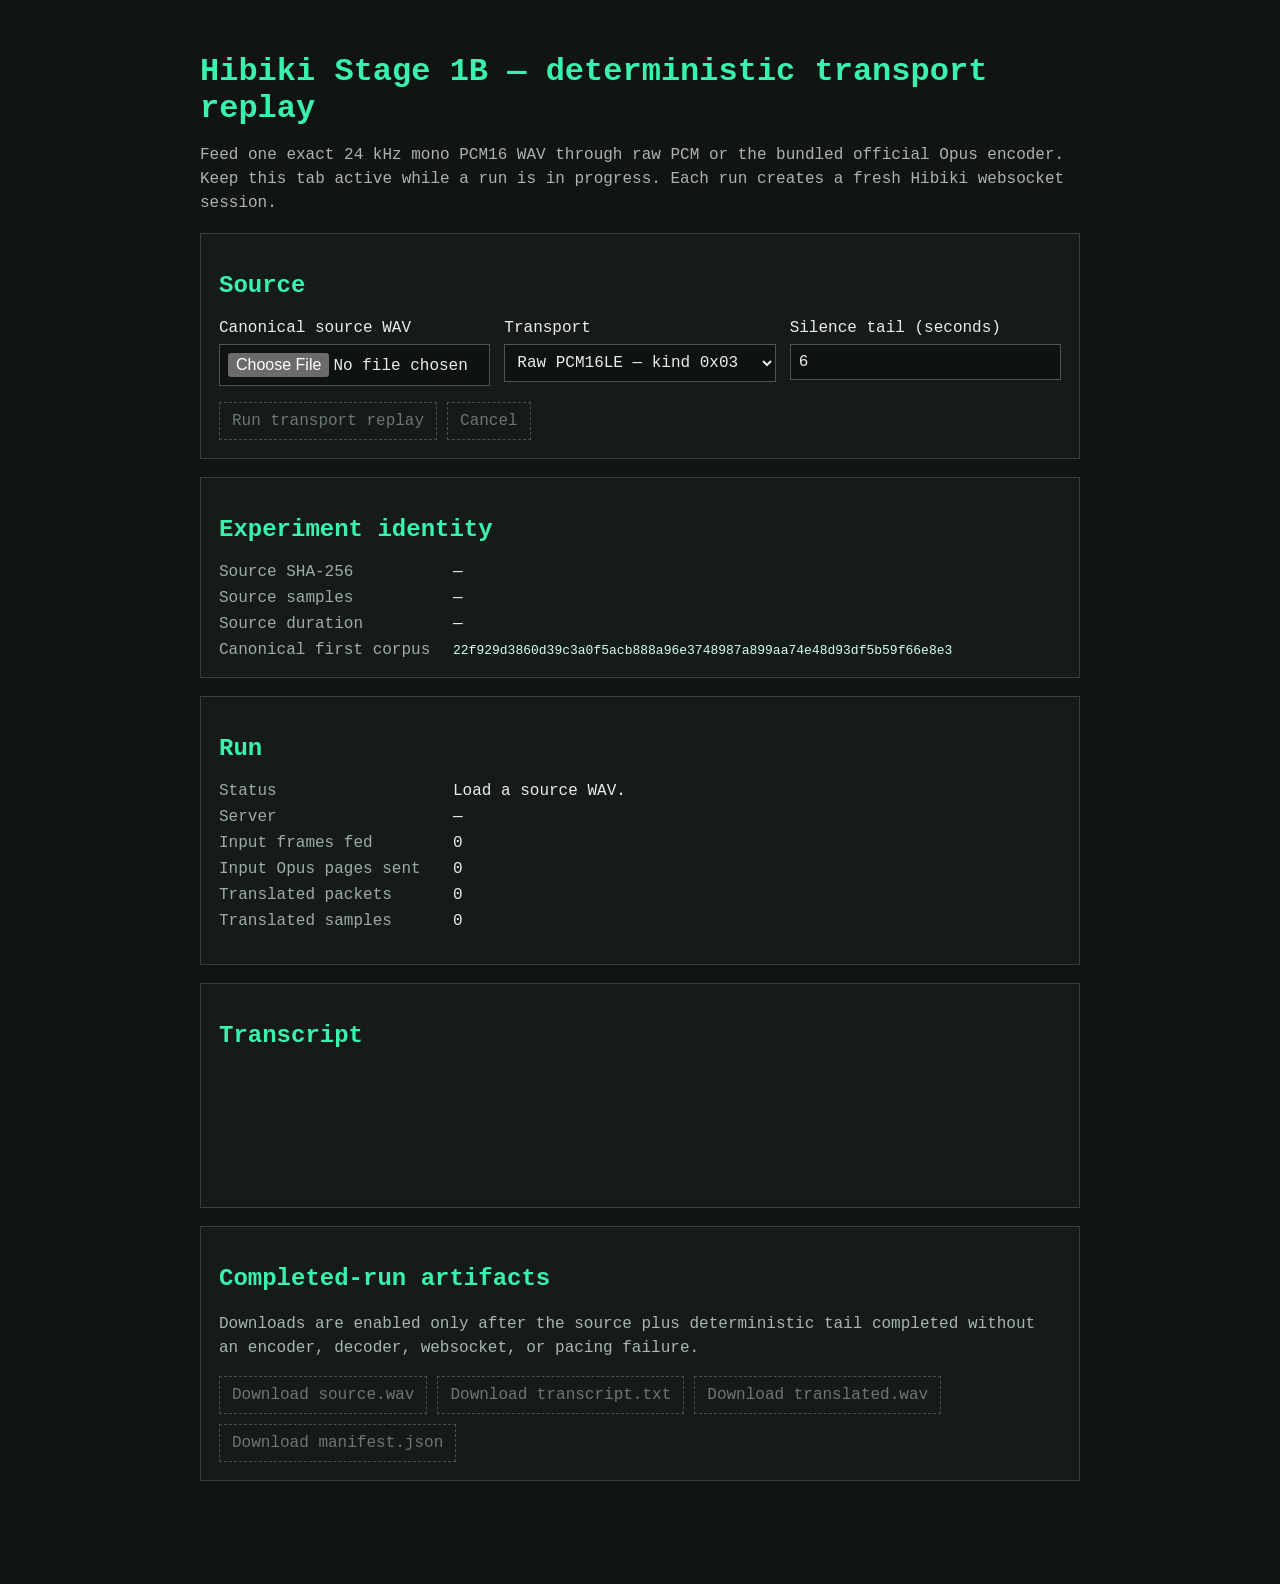
==== backend/hibiki_mlx_realtime_api/hibiki_mlx_realtime_api/static/transport-replay.html @ ecead7ba "feat: add deterministic transport replay page" ====
<!doctype html>
<html lang="en">
  <head>
    <meta charset="utf-8" />
    <meta name="viewport" content="width=device-width, initial-scale=1" />
    <title>Hibiki Stage 1B Transport Replay</title>
    <style>
      :root {
        color-scheme: dark;
        font-family: ui-monospace, SFMono-Regular, Menlo, Monaco, Consolas, monospace;
        background: #101413;
        color: #e8eeeb;
      }
      body {
        margin: 0;
        padding: 32px 20px 64px;
      }
      main {
        width: min(880px, 100%);
        margin: 0 auto;
      }
      h1,
      h2 {
        color: #39f2ae;
      }
      h1 {
        margin-bottom: 8px;
      }
      .hint {
        color: #aab5b0;
        line-height: 1.5;
      }
      .panel {
        border: 1px solid #34413c;
        padding: 18px;
        margin: 18px 0;
        background: #151b19;
      }
      .grid {
        display: grid;
        grid-template-columns: repeat(auto-fit, minmax(230px, 1fr));
        gap: 14px;
      }
      label {
        display: flex;
        flex-direction: column;
        gap: 7px;
      }
      input,
      select,
      button {
        font: inherit;
      }
      input,
      select {
        padding: 8px;
        color: inherit;
        background: #0e1211;
        border: 1px solid #485750;
      }
      button {
        padding: 9px 12px;
        color: #39f2ae;
        background: transparent;
        border: 1px dashed #39f2ae;
        cursor: pointer;
      }
      button:disabled {
        color: #6d7773;
        border-color: #48504d;
        cursor: not-allowed;
      }
      .actions {
        display: flex;
        flex-wrap: wrap;
        gap: 10px;
        margin-top: 16px;
      }
      dl {
        display: grid;
        grid-template-columns: minmax(150px, 220px) 1fr;
        gap: 8px 14px;
        margin: 0;
      }
      dt {
        color: #9facA6;
      }
      dd {
        margin: 0;
        overflow-wrap: anywhere;
      }
      #error {
        color: #ff7d7d;
        white-space: pre-wrap;
      }
      #transcript {
        min-height: 120px;
        white-space: pre-wrap;
        line-height: 1.55;
      }
      code {
        color: #d7fff0;
      }
    </style>
  </head>
  <body>
    <main>
      <h1>Hibiki Stage 1B — deterministic transport replay</h1>
      <p class="hint">
        Feed one exact 24 kHz mono PCM16 WAV through raw PCM or the bundled official Opus
        encoder. Keep this tab active while a run is in progress. Each run creates a fresh
        Hibiki websocket session.
      </p>

      <section class="panel">
        <h2>Source</h2>
        <div class="grid">
          <label>
            Canonical source WAV
            <input id="sourceFile" type="file" accept="audio/wav,.wav" />
          </label>
          <label>
            Transport
            <select id="transport">
              <option value="pcm">Raw PCM16LE — kind 0x03</option>
              <option value="opus">Official bundled Opus — kind 0x01</option>
            </select>
          </label>
          <label>
            Silence tail (seconds)
            <input id="tailSeconds" type="number" value="6" min="0" step="0.02" />
          </label>
        </div>
        <div class="actions">
          <button id="run" type="button" disabled>Run transport replay</button>
          <button id="cancel" type="button" disabled>Cancel</button>
        </div>
      </section>

      <section class="panel">
        <h2>Experiment identity</h2>
        <dl>
          <dt>Source SHA-256</dt>
          <dd id="sourceHash">—</dd>
          <dt>Source samples</dt>
          <dd id="sourceSamples">—</dd>
          <dt>Source duration</dt>
          <dd id="sourceDuration">—</dd>
          <dt>Canonical first corpus</dt>
          <dd><code>22f929d3860d39c3a0f5acb888a96e3748987a899aa74e48d93df5b59f66e8e3</code></dd>
        </dl>
      </section>

      <section class="panel">
        <h2>Run</h2>
        <dl>
          <dt>Status</dt>
          <dd id="runStatus">Load a source WAV.</dd>
          <dt>Server</dt>
          <dd id="serverUrl">—</dd>
          <dt>Input frames fed</dt>
          <dd id="inputFrames">0</dd>
          <dt>Input Opus pages sent</dt>
          <dd id="inputPackets">0</dd>
          <dt>Translated packets</dt>
          <dd id="outputPackets">0</dd>
          <dt>Translated samples</dt>
          <dd id="outputSamples">0</dd>
        </dl>
        <p id="error"></p>
      </section>

      <section class="panel">
        <h2>Transcript</h2>
        <div id="transcript"></div>
      </section>

      <section class="panel">
        <h2>Completed-run artifacts</h2>
        <p class="hint">
          Downloads are enabled only after the source plus deterministic tail completed without
          an encoder, decoder, websocket, or pacing failure.
        </p>
        <div class="actions">
          <button id="downloadSource" type="button" disabled>Download source.wav</button>
          <button id="downloadTranscript" type="button" disabled>Download transcript.txt</button>
          <button id="downloadTranslated" type="button" disabled>Download translated.wav</button>
          <button id="downloadManifest" type="button" disabled>Download manifest.json</button>
        </div>
      </section>
    </main>

    <script src="/transport-replay-core.js"></script>
    <script src="/transport-replay.js"></script>
  </body>
</html>
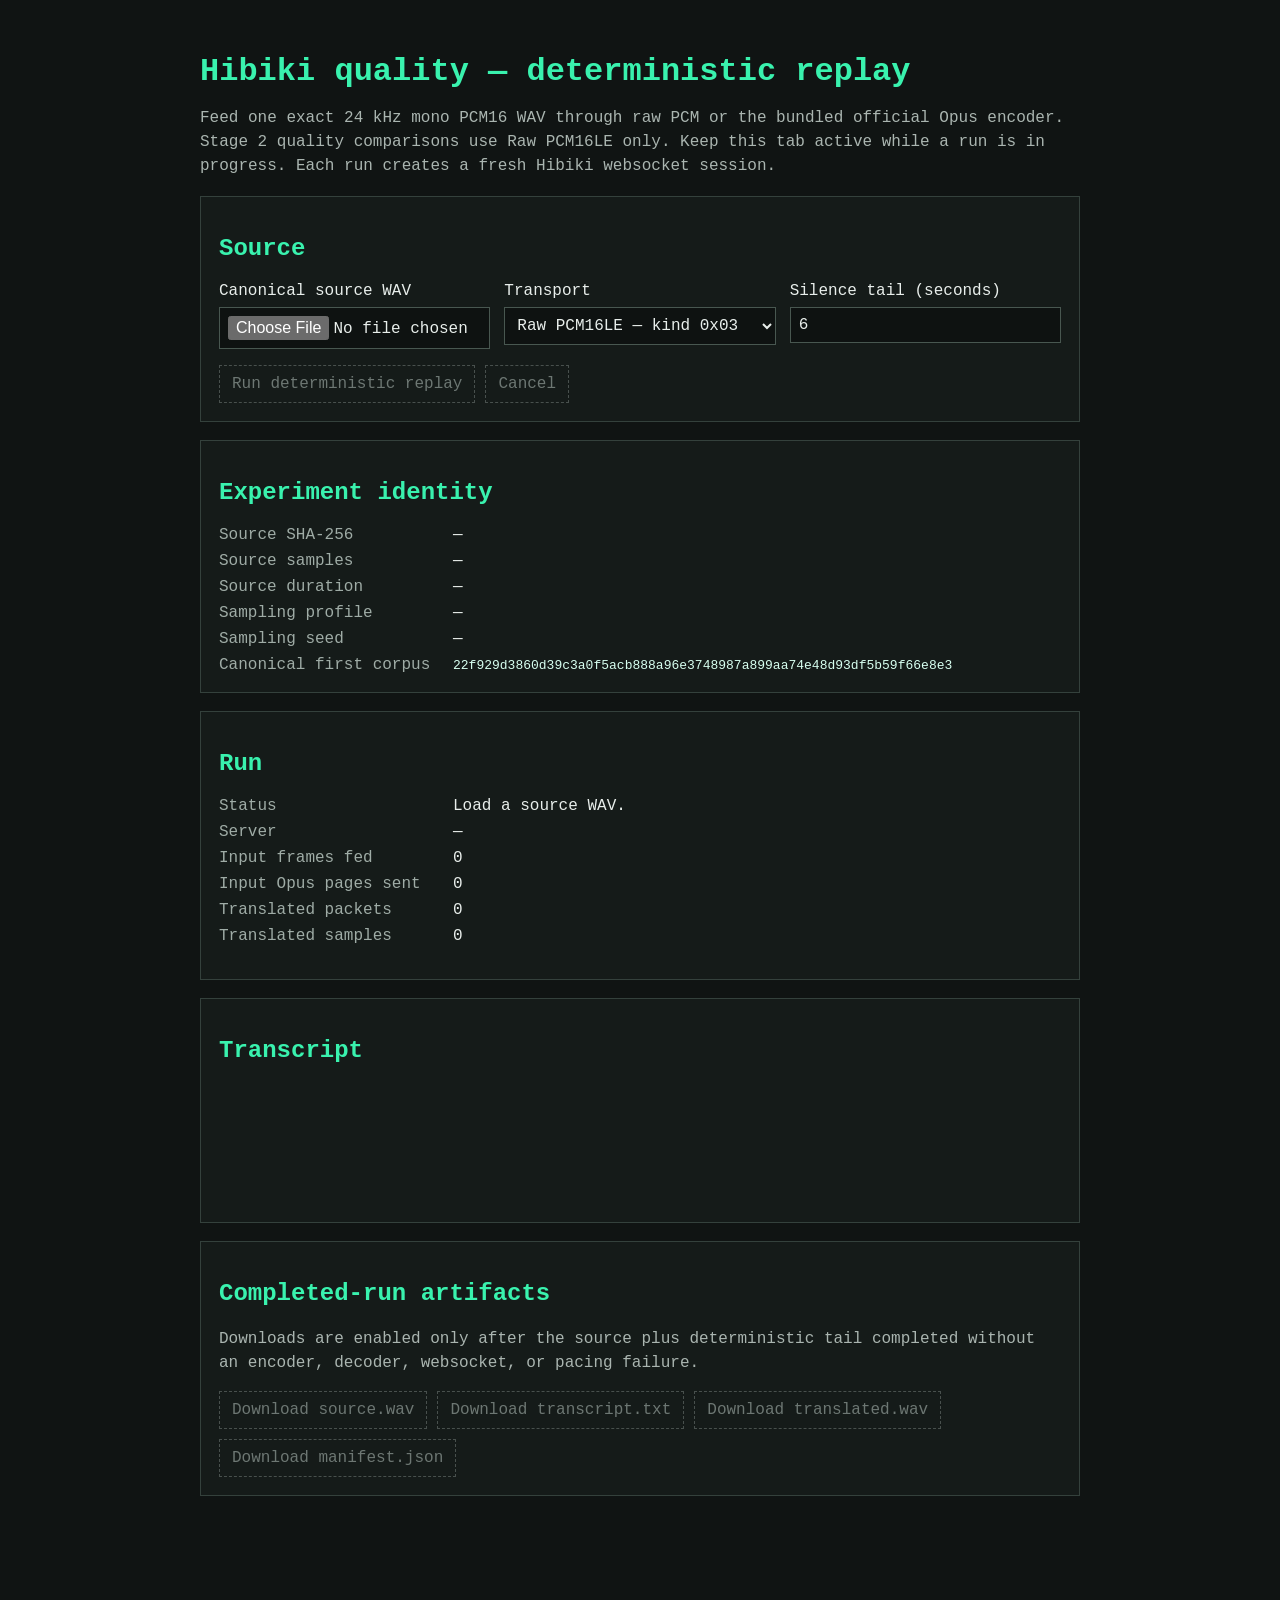
==== commit a3769300: "feat: display Stage 2 sampling identity" ====
--- a/backend/hibiki_mlx_realtime_api/hibiki_mlx_realtime_api/static/transport-replay.html
+++ b/backend/hibiki_mlx_realtime_api/hibiki_mlx_realtime_api/static/transport-replay.html
@@ -3,7 +3,7 @@
   <head>
     <meta charset="utf-8" />
     <meta name="viewport" content="width=device-width, initial-scale=1" />
-    <title>Hibiki Stage 1B Transport Replay</title>
+    <title>Hibiki deterministic quality replay</title>
     <style>
       :root {
         color-scheme: dark;
@@ -83,7 +83,7 @@
         margin: 0;
       }
       dt {
-        color: #9facA6;
+        color: #9faca6;
       }
       dd {
         margin: 0;
@@ -105,11 +105,11 @@
   </head>
   <body>
     <main>
-      <h1>Hibiki Stage 1B — deterministic transport replay</h1>
+      <h1>Hibiki quality — deterministic replay</h1>
       <p class="hint">
         Feed one exact 24 kHz mono PCM16 WAV through raw PCM or the bundled official Opus
-        encoder. Keep this tab active while a run is in progress. Each run creates a fresh
-        Hibiki websocket session.
+        encoder. Stage 2 quality comparisons use Raw PCM16LE only. Keep this tab active while a
+        run is in progress. Each run creates a fresh Hibiki websocket session.
       </p>
 
       <section class="panel">
@@ -132,7 +132,7 @@
           </label>
         </div>
         <div class="actions">
-          <button id="run" type="button" disabled>Run transport replay</button>
+          <button id="run" type="button" disabled>Run deterministic replay</button>
           <button id="cancel" type="button" disabled>Cancel</button>
         </div>
       </section>
@@ -146,6 +146,10 @@
           <dd id="sourceSamples">—</dd>
           <dt>Source duration</dt>
           <dd id="sourceDuration">—</dd>
+          <dt>Sampling profile</dt>
+          <dd id="samplingProfile">—</dd>
+          <dt>Sampling seed</dt>
+          <dd id="samplingSeed">—</dd>
           <dt>Canonical first corpus</dt>
           <dd><code>22f929d3860d39c3a0f5acb888a96e3748987a899aa74e48d93df5b59f66e8e3</code></dd>
         </dl>
